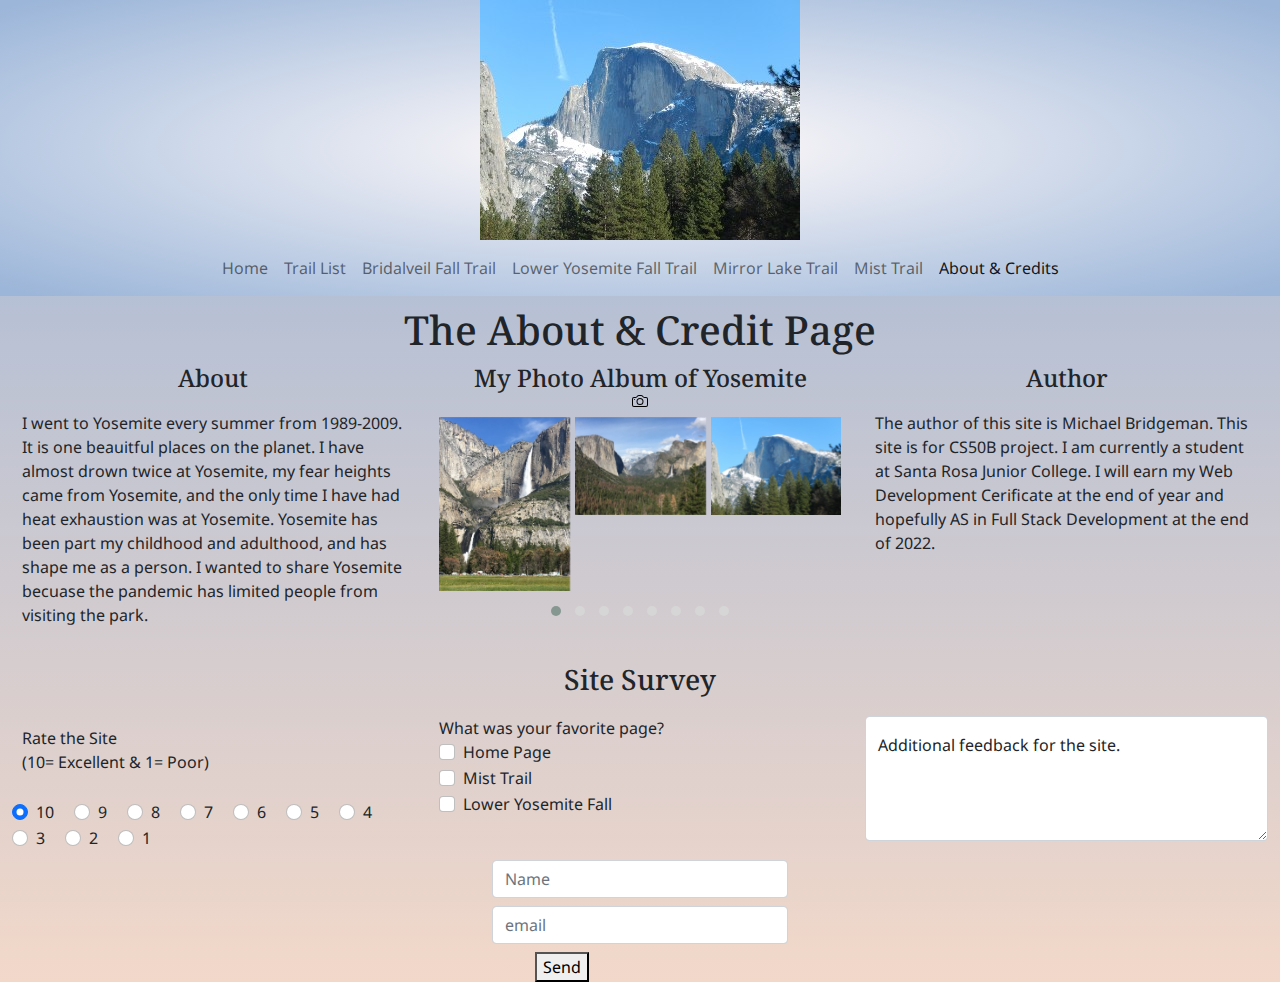
==== about.html @ 76fe60f8 "Initial commit" ====
<!DOCTYPE html>
<html lang="en">
<head>
	<!-- Required meta tags -->
	<meta charset="utf-8">
	<meta name="viewport" content="width=device-width, initial-scale=1">
	<!-- Bootstrap CSS -->
	<link href="cdn/bootstrap.min.css" rel="stylesheet" type="text/css" />
  <link href="cdn/owl.carousel.min.css" rel="stylesheet" type="text/css" />
  <link href="cdn/owl.theme.default.min.css" rel="stylesheet" type="text/css" />
  <link href="cdn/confirm-box.css" rel="stylesheet" type="text/css" />
  <link href="style.css" rel="stylesheet" type="text/css" />
	<title>About Page</title>
	<!--<style></style> -->
</head>
<body>
	<div class="container-fluid">
			<header class= "row">
				<!--Logo-->
				<div class= "col-12">
    <a href="index.html"><img src="images/half_dome_extra_small.jpg" alt="Half Dome" style="display: block; margin: auto;"></a>
        </div>
        <div class="col-12">
        <nav class="navbar navbar-expand-lg navbar-light mx-auto">
        <div class="container-fluid">
          <button class="navbar-toggler" type="button" data-bs-toggle="collapse" data-bs-target="#navbarNavDropdown" aria-controls="navbarNavDropdown" aria-expanded="false" aria-label="Toggle navigation" style="margin: auto;">
            <span class="navbar-toggler-icon"></span>
          </button>
        <div class="collapse navbar-collapse" id="navbarNavDropdown">
            <ul class="navbar-nav nav_link">
              <li class="nav-item">
                <a class="nav-link" aria-current="page"  href="index.html">Home</a>
              </li>
              <li class="nav-item">
                <a class="nav-link" href="trail_list.html">Trail List</a>
              </li>
              <li class="nav-item">
                <a class="nav-link" href="bridalveil_fall.html">Bridalveil Fall Trail</a>
              </li>
              <li class="nav-item">
                <a class="nav-link" href="lower_yosemite_fall.html">Lower Yosemite Fall Trail</a>
              </li>
              <li class="nav-item">
                <a class="nav-link" href="mirror_lake_trail.html">Mirror Lake Trail</a>
              </li>
              <li class="nav-item">
                <a class="nav-link" href="mist_trail.html">Mist Trail</a>
              </li>
              <li class="nav-item">
                <a class="nav-link active" href="about.html">About &amp; Credits</a>
              </li>
             </ul>
             </div> 
          </div>
        </nav>
      </div>
</header>
<main>
  <section> 
    <h1 style="margin: 10px 0 10px 0;">The About &amp; Credit Page</h1>
    <div class="row">
        <article class="col-12 col-lg-4 order-1">
          <h4>About</h4><p>I went to Yosemite every summer from 1989-2009. It is one beauitful places on the planet. I have almost drown twice at Yosemite, my fear heights came from Yosemite, and the only time I have had heat exhaustion was at Yosemite. Yosemite has been part my childhood and adulthood, and has shape me as a person. I wanted to share Yosemite becuase the pandemic has limited people from visiting the park.</p></article>
          <aside class="col-12 col-md-6 col-lg-4 order-3 order-lg-2">
            <h4> My Photo Album of Yosemite<img src="images/camera.svg" alt="camera" width="16" height="16"></h4>
         <div id="carousel1" class=" owl-carousel owl-theme">
                <div><img src="images/inspiration_xs.jpg" alt='Inspiration Point'></div>
                <div><img src="images/half_dome_sm.jpg" alt="half dome"></div>
                <div><img src="images/step_sm.jpg" alt="Mist Trail"></div>
                <div><img src="images/m_lake.jpg" alt="Mirror Lake"></div>
                <div><img src="images/m_h_sm.jpg" alt="Looking at Half Dome"></div>
                <div><img src="images/rainbow_sm.jpg" alt="Rainbow"></div>
                <div><img src="images/nevada_sm.jpg" alt="Nevada Fall"></div>
                <div><img src="images/fall_sm.jpg" alt="Yosemite Fall"></div>
              </div>
</aside>
        <article class="col-12 col-lg-4 order-2 order-lg-3">
          <h4>Author</h4><p>The author of this site is Michael Bridgeman. This site is for CS50B project. I am currently a student at Santa Rosa Junior College. I will earn my Web Development Cerificate at the end of year and hopefully AS in Full Stack Development at the end of 2022.</p>
          </article>
        </div>
        </section>
        <aside>
          <h3 style="margin-top:10px;">Site Survey</h3>
          <form
  action="https://formspree.io/f/xoqyrpbk"
  method="POST" style="margin: 20px 0 0 0;"
>
<div class="row">
  <div class="col-12 col-md-4">
  <p id="radio">Rate the Site<br>(10= Excellent &amp; 1= Poor)</p>
    <div class="form-check form-check-inline" aria-labelledby="radio">
  <label class="form-check-label" for="flexRadio10" >  10
  </label>
  <input class="form-check-input" type="radio" name="siteRate" id="flexRadio10" aria-describedby="flexRadio10" value="10" checked>
</div>
<div class="form-check form-check-inline">
  <label class="form-check-label" for="flexRadio9"> 9
  </label>
  <input class="form-check-input" type="radio" name="siteRate" id="flexRadio9" aria-describedby="flexRadio9" value="9" >
</div>
<div class="form-check form-check-inline">
  <label class="form-check-label" for="flexRadio8">8
  </label>
  <input class="form-check-input" type="radio" name="siteRate" id="flexRadio8" aria-describedby="flexRadio8" value="8" >
</div>
<div class="form-check form-check-inline">
  <label class="form-check-label" for="flexRadio7">
    7
  </label>
  <input class="form-check-input" type="radio" name="siteRate" id="flexRadio7" aria-describedby="flexRadio7" value="7" >
</div>
<div class="form-check form-check-inline">
  <label class="form-check-label" for="flexRadio6">
    6
  </label>
  <input class="form-check-input" type="radio" name="siteRate" id="flexRadio6" aria-describedby="flexRadio6" value="6" >
</div>
<div class="form-check form-check-inline">
  <label class="form-check-label" for="flexRadio5">
    5
  </label>
  <input class="form-check-input " type="radio" name="siteRate" id="flexRadio5" aria-describedby="flexRadio5" value="5" >
</div>
<div class="form-check form-check-inline">
  <label class="form-check-label" for="flexRadio4">
    4
  </label>
  <input class="form-check-input" type="radio" name="siteRate" id="flexRadio4" aria-describedby="flexRadio4" value="4">
</div>
<div class="form-check form-check-inline">
  <label class="form-check-label" for="flexRadio3">
    3
  </label>
  <input class="form-check-input" type="radio" name="siteRate" id="flexRadio3" aria-describedby="flexRadio3" value="3">
</div>
<div class="form-check form-check-inline">
  <label class="form-check-label" for="flexRadio2">
    2
  </label>
  <input class="form-check-input" type="radio" name="siteRate" id="flexRadio2" aria-describedby="flexRadio2" value="2">
  </div>
  <div class="form-check form-check-inline">
  <label class="form-check-label" for="flexRadio1">
    1
  </label>
  <input class="form-check-input" type="radio" name="siteRate" id="flexRadio1" value="1" aria-describedby="flexRadio1">
</div>
</div>
 <div class="col-12 col-md-4">
   What was your favorite page?
   <div class="form-check">
  <input class="form-check-input" type="checkbox" value="home_page" id="homePage" name="favoritePage">
  <label class="form-check-label" for="homePage">
    Home Page
  </label>
</div>
<div class="form-check">
  <input class="form-check-input" type="checkbox" value="mist_trail_page" id="mistTrail" name="favoritePage">
  <label class="form-check-label" for="mistTrail">
    Mist Trail
  </label>
</div>
<div class="form-check">
  <input class="form-check-input" type="checkbox" value="lower_tosemite_page" id="lowerYosemiteFall" name="favoritePage">
  <label class="form-check-label" for="lowerYosemiteFall">
    Lower Yosemite Fall
  </label>
</div>
</div>
<div class="col-md-4">
<div class="form-floating">
  <label for="textarea1">Additional feedback for the site.</label>
  <textarea class="form-control"  id="textarea1" style="height: 125px;" aria-placeholder="Leave a comments here"></textarea>
</div>
</div>
   <div class= "col-12 col-md-3" style="display: block; margin: 0 auto 0 auto;">
     <input class="form-control mb-2 mt-2" type="text" placeholder="Name" aria-label="default input name" required>
     <input class="form-control mb-2" type="text" placeholder="email" aria-label="email">
     </div>
</div>
<div class= "col-12 col-md-2" style="display: block; margin: 0 auto 0 auto;">
<button type="submit" style="display:block;">Send</button>
</div>

</form>
          </aside>
   <!-- <footer>
    <div class="row">
        <div class="col-12"><h4>Sources</h4>
          <ul>
            <li><a href="https://en.wikipedia.org/wiki/Mist_Trail" target="_blank">Mist Trail- Wikipedia Page</a></li>
            <li><a href="https://www.nps.gov/yose/planyourvisit/lowerfalltrail.htm">Lower Yosemite Fall Trail- National Park Service Page</a></li>
          </ul>
        </div>
    </div>
    </footer>-->
</main>
    </div>
    <!--<script src="cdn/bootstrap.bundle.min.js"></script>-->
    <script src="cdn/jquery.js"></script>
<script src="cdn/bootstrap.bundle.min.js"></script>
    <script src="cdn/owl.carousel.min.js"></script>
    <script>
      $('#carousel1').owlCarousel({
    loop: true,
    margin:5,
    center:true,
    responsiveClass:true,
    responsive:{
        0:{
            items:1,
            nav:true
        },
        768:{
            items:3,
            nav:false
        }
        
    }
})
    </script>
</body>
</html>
---- cdn/confirm-box.css ----
.btn-container{
    text-align: center;
}
.dialog-ovelay {
    position: fixed;
    top: 0;
    left: 0;
    right: 0;
    bottom: 0;
    background-color: rgba(0, 0, 0, 0.50); 
    z-index: 999999;
    height: 3000px;
}
.dialog-ovelay .dialog {
    width: 400px;
    margin: 100px auto 0;
    background-color: #fff;
    box-shadow: 0 0 20px rgba(0,0,0,.2);
    border-radius: 3px;
    overflow: hidden
}
.dialog-ovelay .dialog header {
    padding: 10px 8px;
    background-color: #f6f7f9;
    border-bottom: 1px solid #e5e5e5
}
.dialog-ovelay .dialog header h3 {
    font-size: 14px;
    margin: 0;
    color: #555;
    display: inline-block
}
.dialog-ovelay .dialog header .fa-close {
    float: right;
    color: #c4c5c7;
    cursor: pointer;
    transition: all .5s ease;
    padding: 0 2px;
    border-radius: 1px;   
}
.dialog-ovelay .dialog header .fa-close:hover {
    color: #b9b9b9
}
.dialog-ovelay .dialog header .fa-close:active {
    box-shadow: 0 0 5px #673AB7;
    color: #a2a2a2
}
.dialog-ovelay .dialog .dialog-msg {
    padding: 12px 10px
}
.dialog-ovelay .dialog .dialog-msg p{
    margin: 0;
    font-size: 15px;
    color: #333
}
.dialog-ovelay .dialog footer {
    border-top: 1px solid #e5e5e5;
    padding: 8px 10px
}
.dialog-ovelay .dialog footer .controls {
    direction: rtl
}
.dialog-ovelay .dialog footer .controls .button {
    padding: 5px 15px;
    border-radius: 3px
}
.button {
  cursor: pointer;
}
/*.button-default {
    background-color: rgb(248, 248, 248);
    border: 1px solid rgba(204, 204, 204, 0.5);
    color: #5D5D5D;
}*/
.button-danger {
    /*background-color: #313E59;
    border: 1px solid #313E59;*/
    color: #f5f5f5
}
.link {
  padding: 5px 10px;
  cursor: pointer
}
---- style.css ----
/* Students: Please use this week's project for Week 6: Assignment 6: Restyling Bootstrap. 
     You will need to replace the contents of this HTML file with your own work, 
     and create any other files, if any, required for the assignment.
     When you are done, be certain to submit the assignment in both Repl.it and Canvas to be graded. */
@import url('https://fonts.googleapis.com/css2?family=Noto+Sans&family=Noto+Serif&family=Source+Code+Pro&display=swap');
/*font-family: 'Noto Sans', sans-serif;
font-family: 'Noto Serif', serif;
font-family: 'Source Code Pro', monospace;*/



/* Color Theme Swatches in Hex 
.Yosemite-Firefall-1-hex { color: #313E59; } dark blue
.Yosemite-Firefall-2-hex { color: #9CB6D9; } light blue
.Yosemite-Firefall-3-hex { color: #F2CD88; } yellow
.Yosemite-Firefall-4-hex { color: #8C5D42; } brown
.Yosemite-Firefall-5-hex { color: #F2D8C9; } tan*/


body {
  /*background-image: linear-gradient(180deg,#9CB6D9,#F2D8C9);*/
 background-image: linear-gradient(180deg,#9CB6D9,#F2D8C9);  
  font-family:'Noto Sans', sans-serif;
}
header{
  background-image: radial-gradient(snow 3%,#9CB6D9 97% );
}
a {
  color: #8C5D42;
}

table {
  overflow: auto;
}

.link_me{
  text-decoration: underline;
  text-align: center;
  color: #8C5D42; 
  cursor: pointer;
}

caption {
caption-side: top;
color:black;
text-align: center;
}

a:hover, .link_me:hover {
  color: #313E59;
}

nav {
  margin: auto;
  }

h1, h2, h3, h4, h5 {
  text-align: center;
  font-family: 'Noto Serif', serif;
}

img {
  display: block;
  margin: auto;
}

p {
  padding: 10px;
}

figcaption {
  text-align: center;
}

ul {
  list-style-type: none;
}
.float{
  float: left;
  margin: 5px 20px 5px 0;
}
.fc{
  text-align: left;
  color: black;
}
@media only screen and (max-width: 600px) {
#mist {
  width: 320px;
  height: 213px; 
}

#yose_fall {
   width: 180px;
  height: 240px;
}

#footbridge {
  width: 320px;
  height: 213px;
}
#stairs {
  width: 320px;
  height: 213px;
}

#nevada{
   width: 320px;
  height: 213px;
}

#stars{
   width: 251px;
  height: 240px;
}

#lower{
  width: 319px;
  height: 480px;
}
}
@media only screen and (min-width: 601px) {
#mist {
  width: 640px;
  height: 427px; 
}

aside {
  margin: auto;
}

#yose_fall {
  width: 360px;
  height: 480px;
}

#footbridge {
  width: 640px;
  height: 427px;
}

#stairs {
  width: 640px;
  height: 427px;
}

#nevada{
  width: 640px;
  height: 427px;
}

#stars{
   width: 502px;
  height: 480px;
}

#lower{
  width: 398px;
  height: 600px;
}

.nav_link {
  margin:auto;
}
}
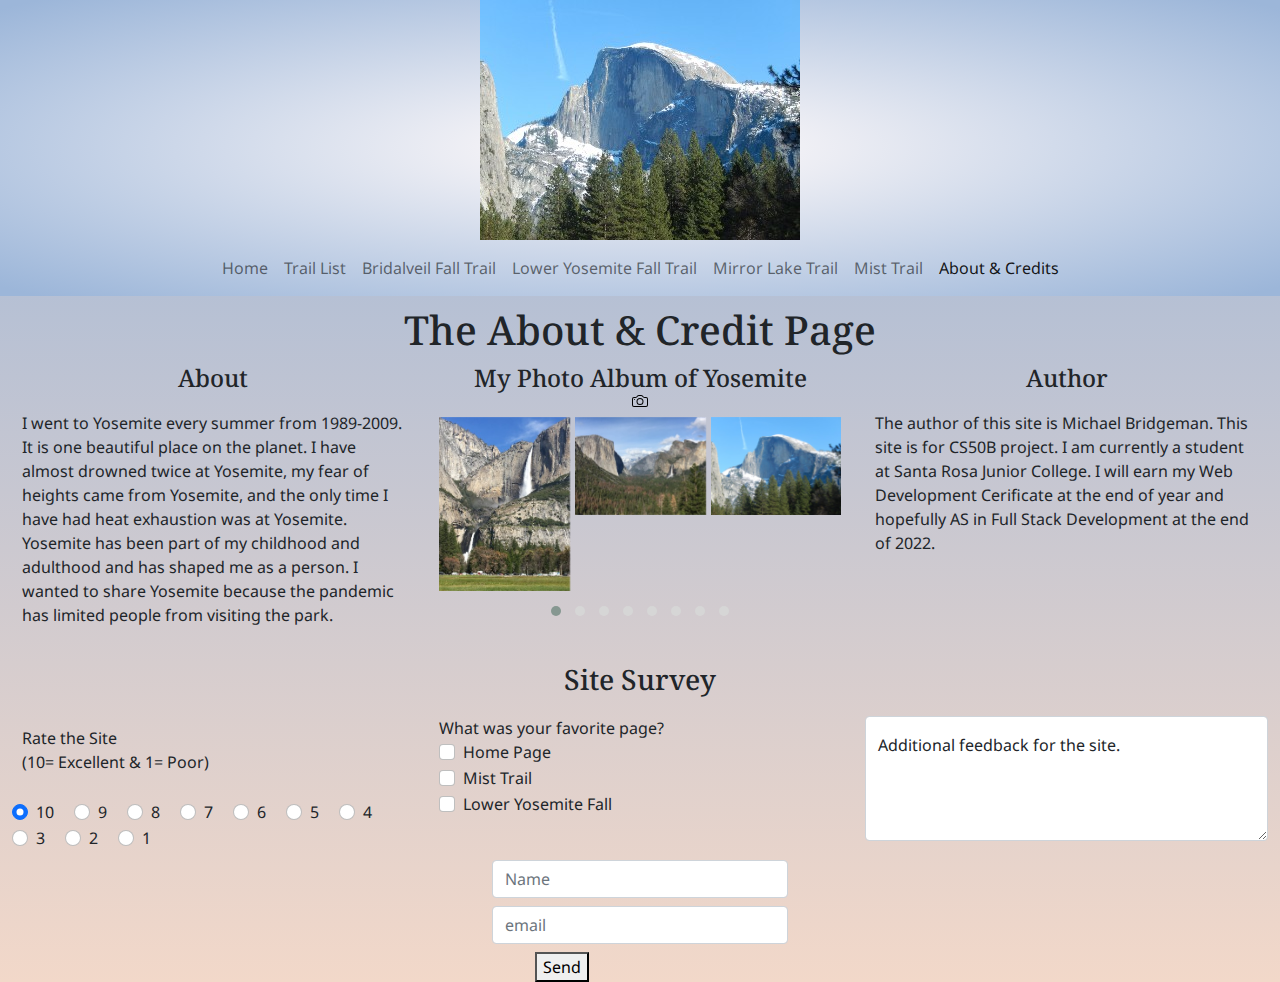
==== commit 39da8fb6: "fixed the typos" ====
--- a/about.html
+++ b/about.html
@@ -60,7 +60,7 @@
     <h1 style="margin: 10px 0 10px 0;">The About &amp; Credit Page</h1>
     <div class="row">
         <article class="col-12 col-lg-4 order-1">
-          <h4>About</h4><p>I went to Yosemite every summer from 1989-2009. It is one beauitful places on the planet. I have almost drown twice at Yosemite, my fear heights came from Yosemite, and the only time I have had heat exhaustion was at Yosemite. Yosemite has been part my childhood and adulthood, and has shape me as a person. I wanted to share Yosemite becuase the pandemic has limited people from visiting the park.</p></article>
+          <h4>About</h4><p>I went to Yosemite every summer from 1989-2009. It is one beautiful place on the planet. I have almost drowned twice at Yosemite, my fear of heights came from Yosemite, and the only time I have had heat exhaustion was at Yosemite. Yosemite has been part of my childhood and adulthood and has shaped me as a person. I wanted to share Yosemite because the pandemic has limited people from visiting the park.</p></article>
           <aside class="col-12 col-md-6 col-lg-4 order-3 order-lg-2">
             <h4> My Photo Album of Yosemite<img src="images/camera.svg" alt="camera" width="16" height="16"></h4>
          <div id="carousel1" class=" owl-carousel owl-theme">
--- a/style.css
+++ b/style.css
@@ -53,6 +53,8 @@
 nav {
   margin: auto;
   }
+
+
 
 h1, h2, h3, h4, h5 {
   text-align: center;
